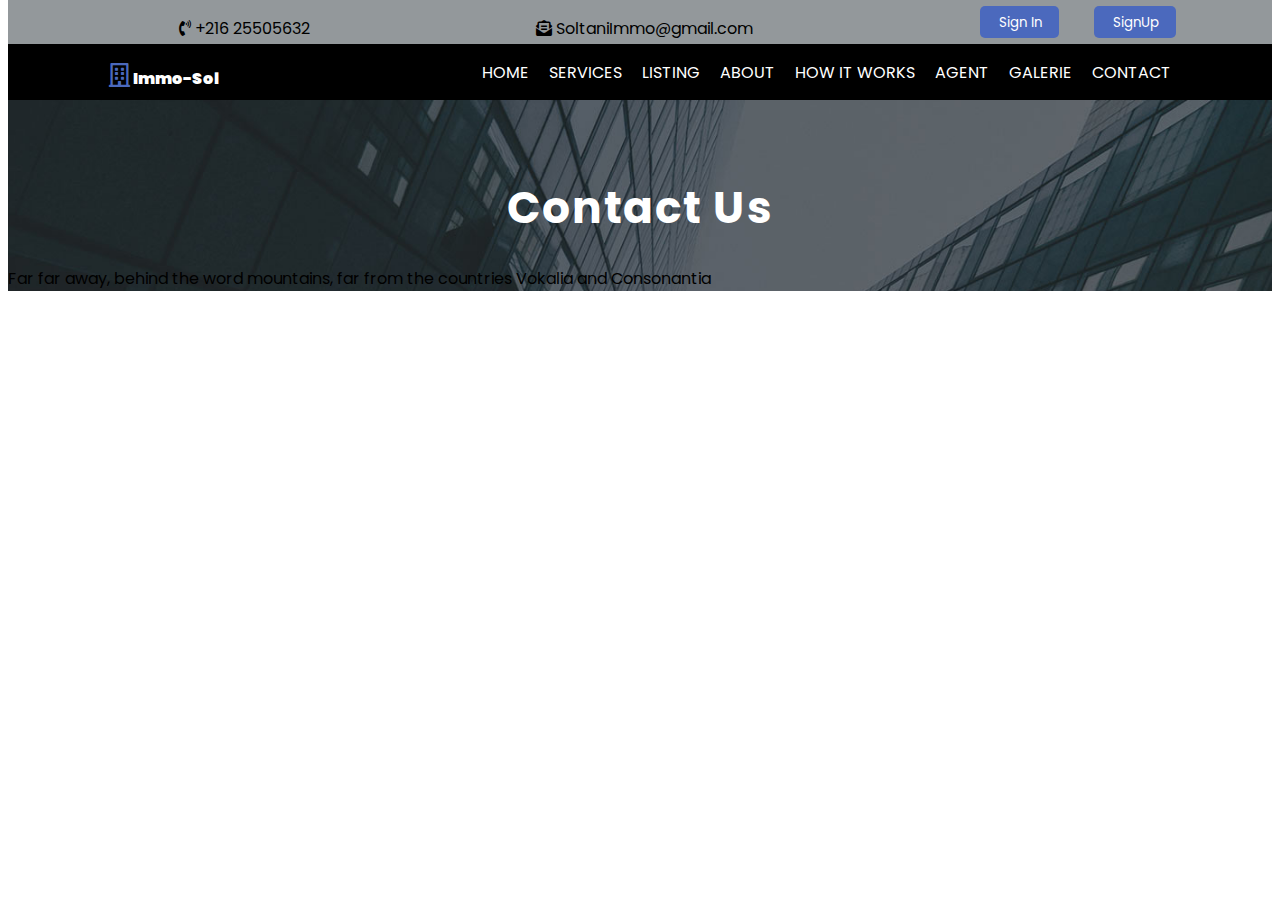
==== contact.html @ a1a5f0de "ajout de deux pages galery et contact et modification" ====
<!DOCTYPE html>
<html lang="en">
<head>
    <meta charset="UTF-8">
    <meta http-equiv="X-UA-Compatible" content="IE=edge">
    <meta name="viewport" content="width=device-width, initial-scale=1.0">
    <title>Contact</title>
    <link rel="stylesheet" href="contact.css">
    <link
    href="https://cdnjs.cloudflare.com/ajax/libs/font-awesome/5.11.2/css/all.min.css"
    rel="stylesheet"
  />
</head>
<body>
    <!----------------------------- Header  -------------------------->
    <header>
        <div class="top">
          <div class="content">
            <div class="nav-top">
              <ul>
                <li>
                  <p><i class="fas fa-phone-volume"></i> +216 25505632</p>
                </li>
                <li>
                  <p>
                    <i class="fas fa-envelope-open-text"></i>
                    SoltaniImmo@gmail.com
                  </p>
                </li>
                <div class="connexion">
                  <li><button>Sign In</button></li>
                  <li><button>SignUp</button></li>
                </div>
              </ul>
            </div>
          </div>
  
          <!-- navbar -->
          <class class="container">
            <div class="navbar">
              <div class="name">
                <a href=""><i class="far fa-building"></i> Immo-Sol</a>
              </div>
              <ul>
                <li class="nav-item">
                  <a href="index.html" class="nav-link">Home</a>
                </li>
                <li class="nav-item">
                  <a href="#services-section" class="nav-link">Services</a>
                </li>
                <li class="nav-item">
                  <a href="#properties-section" class="nav-link">Listing</a>
                </li>
                <li class="nav-item">
                  <a href="#about-section" class="nav-link">About</a>
                </li>
                <li class="nav-item">
                  <a href="#workflow-section" class="nav-link">How it works</a>
                </li>
                <li class="nav-item">
                  <a href="#agent-section" class="nav-link">Agent</a>
                </li>
                <li class="nav-item">
                  <a href="galery.html" class="nav-link">Galerie</a>
                </li>
                <li class="nav-item">
                  <a href="#contact-section" class="nav-link">Contact</a>
                </li>
              </ul>
            </div>
            </header>
            <!-- ------------------------------End Navbar -->
            <div class="contact">
                <h2>Contact Us</h2>
                <p>Far far away, behind the word mountains, far from the countries Vokalia and Consonantia</p>
            </div>
</body>
</html>
---- contact.css ----
@import url("https://fonts.googleapis.com/css2?family=Poppins:ital,wght@0,200;0,300;0,400;0,500;0,600;0,700;0,800;0,900;1,200;1,300;1,400;1,500;1,600;1,800;1,900&display=swap");

* {
  font-family: "Poppins", sans-serif;
}
.top {
  background: rgba(0, 0, 0, 0.1) !important;
}

.nav-top {
  background-color: #93989b;
}
.nav-top ul {
  display: flex;
  justify-content: space-around;
  margin-top: -8px;
  margin-bottom: -16px;
}
.connexion {
  display: flex;
  padding-top: 6px;
}
.nav-top ul button {
  /* padding: 3px; */
  padding: 7px 17px 5px 19px;
  border-radius: 5px;
  color: white;
  border: none;
  background-color: #4b69bd;
}
.name {
  padding-top: 19px;
}
.name i {
  font-size: 24px;
  color: #4b69bd;
}
.name a {
  color: white;
  text-decoration: none;
  font-weight: 900;
}

/***** ---------Navbar **********/

.navbar {
  background-color: black;
  display: flex;
  justify-content: space-around;
  margin-top: 3px;
}
.nav-top ul li {
  list-style: none;
  padding-left: 35px;
}
.navbar ul {
  display: flex;
  justify-content: space-around;
}
.navbar ul li {
  list-style: none;
  padding-left: 20px;
}
.navbar ul li a {
  color: white;
  text-transform: uppercase;
  text-decoration: none;
}
.navbar ul li a:hover {
  color: #4b69bd;
  border-bottom: 1px solid #4b69bd;
}
/************ End Navbar **************/
.contact{
    background-image: url("./image/about-bg.jpg");
    background-repeat: no-repeat;
    background-size: cover;
    margin-top: -38px;
}
.contact h2{
    color: #fff;
    font-size: 44px;
    padding-top: 86px;
    font-weight: 700;
    letter-spacing: 2px;
    text-align: center;
    text-transform: capitalize;
    line-height: 1;
}
.connexion p{
    color: #999999;
}
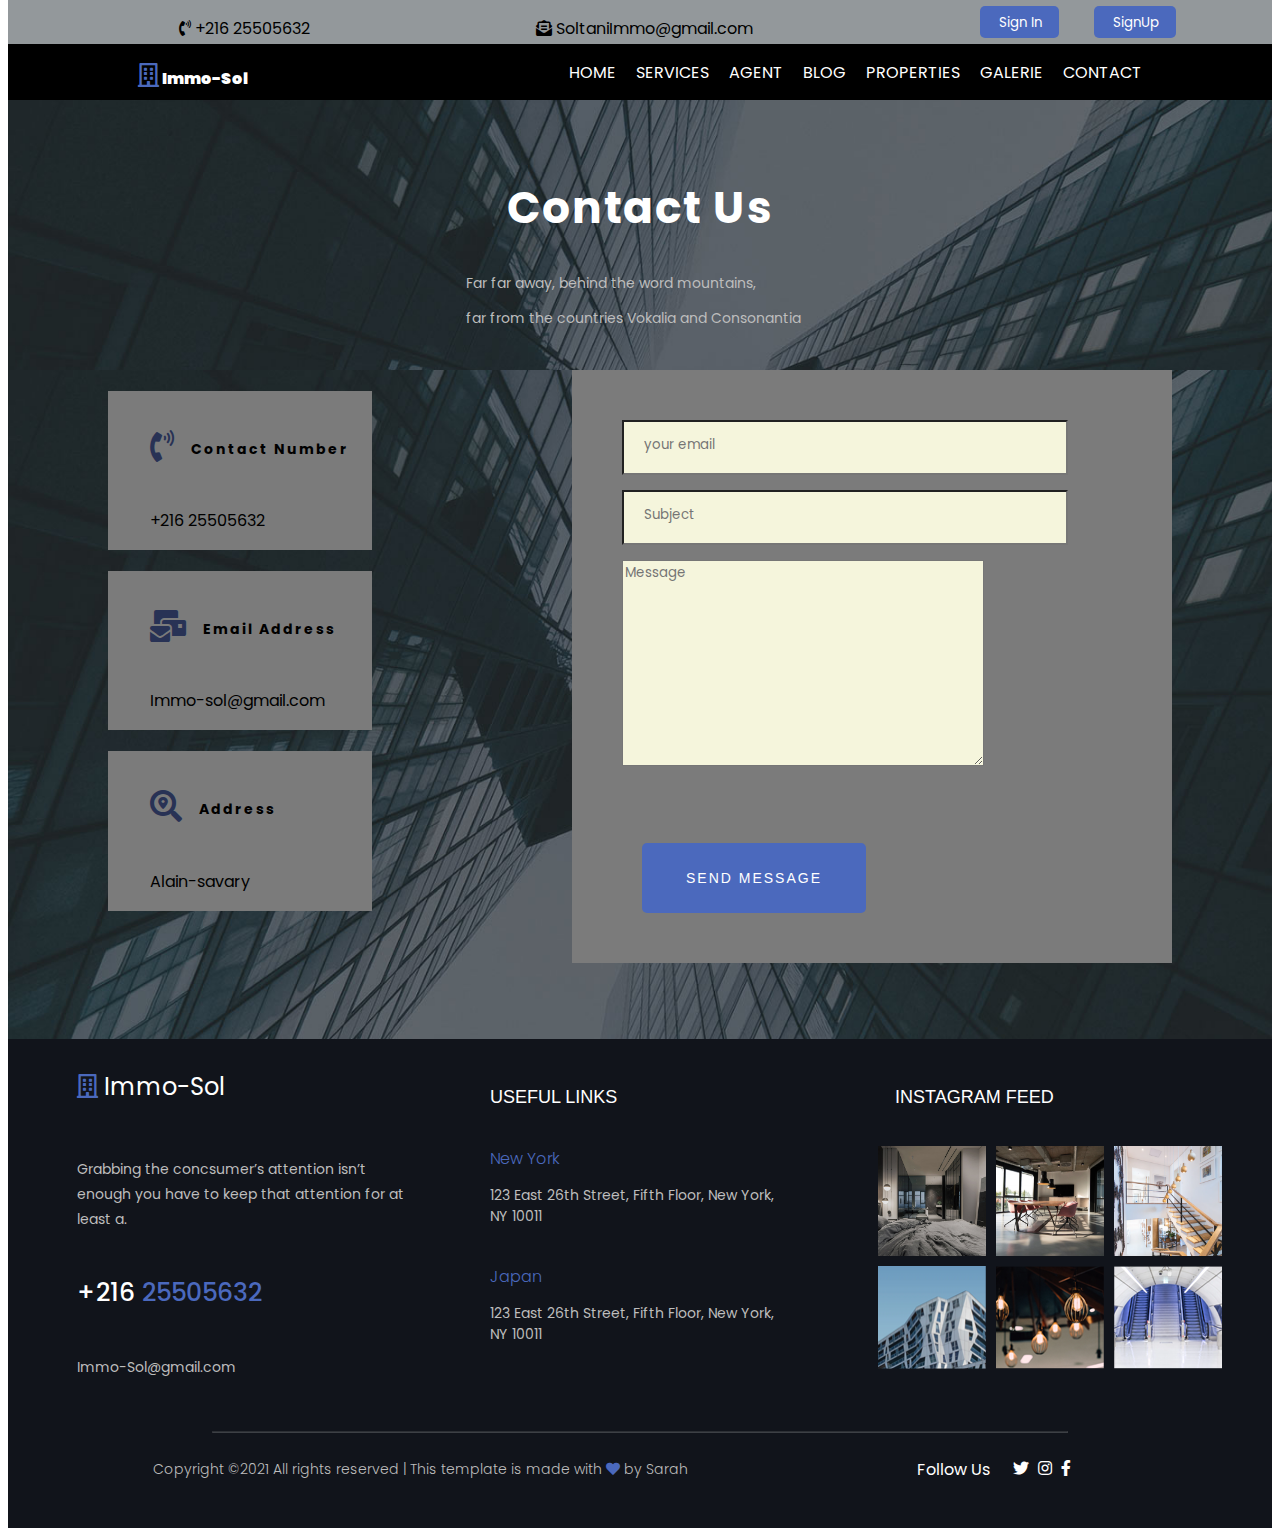
==== commit 6b487354: "modification" ====
--- a/contact.html
+++ b/contact.html
@@ -46,25 +46,23 @@
                   <a href="index.html" class="nav-link">Home</a>
                 </li>
                 <li class="nav-item">
-                  <a href="#services-section" class="nav-link">Services</a>
+                  <a href="#services" class="nav-link">Services</a>
                 </li>
                 <li class="nav-item">
-                  <a href="#properties-section" class="nav-link">Listing</a>
+                  <a href="agent" class="nav-link">Agent</a>
                 </li>
                 <li class="nav-item">
-                  <a href="#about-section" class="nav-link">About</a>
+                  <a href="blog" class="nav-link">Blog</a>
                 </li>
                 <li class="nav-item">
-                  <a href="#workflow-section" class="nav-link">How it works</a>
+                  <a href="properties" class="nav-link">Properties</a>
                 </li>
-                <li class="nav-item">
-                  <a href="#agent-section" class="nav-link">Agent</a>
-                </li>
+              
                 <li class="nav-item">
                   <a href="galery.html" class="nav-link">Galerie</a>
                 </li>
                 <li class="nav-item">
-                  <a href="#contact-section" class="nav-link">Contact</a>
+                  <a href="contact.html" class="nav-link">Contact</a>
                 </li>
               </ul>
             </div>
@@ -72,7 +70,107 @@
             <!-- ------------------------------End Navbar -->
             <div class="contact">
                 <h2>Contact Us</h2>
-                <p>Far far away, behind the word mountains, far from the countries Vokalia and Consonantia</p>
+                <p>Far far away, behind the word mountains, <br> far from the countries Vokalia and Consonantia</p>
             </div>
+            <!----------------------------------------------------->
+            <div class="formulaire">
+              <!---------------Part one----------------->
+             <div class="items-form">
+              <div class="form">
+                <div class="input-item">
+                  <div class="address">
+                    <i class="fas fa-phone-volume fa-2x"></i>
+                    <h6>Contact Number</h6>
+                  </div>
+                  <p> +216 25505632</p>
+                </div>
+              </div>
+              <!---------------Part two----------------->
+              <div class="form">
+                <div class="input-item">
+                  <div class="address">
+                    <i class="fas fa-mail-bulk fa-2x"></i>
+                    <h6>
+                      Email Address</h6>
+                  </div>
+                  <p> Immo-sol@gmail.com</p>
+                </div>
+              </div>
+               <!---------------Part two----------------->
+               <div class="form">
+
+                <div class="input-item">
+                  <div class="address">
+                   
+                    <i class="fas fa-search-location fa-2x"></i>
+                    <h6>Address</h6>
+                  </div>
+                  <p> Alain-savary</p>
+                </div>
+                </div>
+             </div>
+                <!------------------Inputs---------------------------->
+                <div class="inputs">
+                  <input type="text" placeholder="your email"> 
+                  <input type="text" placeholder="Subject">
+                  <textarea name="" id="" cols="30" rows="10" placeholder="Message"></textarea>
+                  <button class="aplay">Send Message</button>
+                </div>
+            </div>
+              <!-- --------------------- Footer  -------------------->
+
+    <footer>
+      <div class="coontainer">
+        <div class="footer-area">
+          <div class="bloc-one">
+            <a href=""><i class="far fa-building"></i> Immo-Sol</a>
+            <p>Grabbing the concsumer’s attention isn’t enough you have to keep that attention for at least a.</p>
+            <h5>+216 <span>25505632</span> </h5>
+            <span class="footer-paraa">Immo-Sol@gmail.com</span>
+          </div>
+          <div class="bloc-two">
+            <h3>USEFUL LINKS</h3>
+            <h6>New York
+             </h6>
+              <p> 123 East 26th Street, Fifth Floor, New York, NY 10011</p>
+              <h6>Japan
+                </h6>
+                <p>123 East 26th Street, Fifth Floor, New York, NY 10011</p>
+          </div>
+          <div class="bloc-three">
+            <h3>INSTAGRAM FEED</h3>
+            <div class="feed-insta-1">
+              <img src="./image/services2.png" alt="">
+              <img src="./image/services3.png" alt="">
+              <img src="./image/services5.png" alt="">
+            </div>
+            <div class="feed-insta-1">
+              <img src="./image/instagram1.png" alt="">
+              <img src="./image/instagram4.png" alt="">
+              <img src="./image/instagram6.png" alt="">
+            </div>
+
+          </div>
+        </div>
+        <hr style="color: #f8f9fa;
+        width: 854px;
+        opacity: 0.2;
+        height: -48px;
+        margin-top: 52px;">
+<div class="footer-buttom">
+  <p class="copyright">Copyright ©2021 All rights reserved | This template is made with <i class="fa fa-heart"></i>  by Sarah</p>
+  <div class="follow">
+    <p>Follow Us</p>
+    
+    <div class="social-media">
+      <i class="fab fa-twitter"></i>
+    <i class="fab fa-instagram"></i>
+    <i class="fab fa-facebook-f"></i>
+    </div>
+  </div>
+</div>
+      </div>
+     
+    </footer>
 </body>
 </html>--- a/contact.css
+++ b/contact.css
@@ -71,22 +71,229 @@
   border-bottom: 1px solid #4b69bd;
 }
 /************ End Navbar **************/
-.contact{
-    background-image: url("./image/about-bg.jpg");
-    background-repeat: no-repeat;
-    background-size: cover;
-    margin-top: -38px;
-}
-.contact h2{
-    color: #fff;
-    font-size: 44px;
-    padding-top: 86px;
-    font-weight: 700;
-    letter-spacing: 2px;
-    text-align: center;
-    text-transform: capitalize;
-    line-height: 1;
-}
-.connexion p{
-    color: #999999;
-}+.contact {
+  background-image: url("./image/about-bg.jpg");
+  background-repeat: no-repeat;
+  background-size: cover;
+  margin-top: -38px;
+  padding-bottom: 20px;
+}
+.contact h2 {
+  color: #fff;
+  font-size: 44px;
+  padding-top: 86px;
+  font-weight: 700;
+  letter-spacing: 2px;
+  text-align: center;
+  text-transform: capitalize;
+  line-height: 1;
+}
+.contact p {
+  color: #999999;
+  line-height: 35px;
+}
+.contact h2 {
+  color: #fff;
+  font-size: 44px;
+  padding-top: 86px;
+  font-weight: 700;
+  letter-spacing: 2px;
+  text-align: center;
+  text-transform: capitalize;
+  line-height: 1;
+}
+.contact p {
+  color: #bdbdbd;
+  font-size: 14px;
+  margin-left: 458px;
+}
+.formulaire {
+  display: flex;
+
+  background-image: url("./image/about-bg.jpg");
+  background-repeat: no-repeat;
+  background-size: cover;
+  justify-content: space-around;
+  padding-bottom: 79px;
+  margin-bottom: -23px;
+}
+.inputs input {
+  padding: 13px 165px 18px 20px;
+  margin-bottom: 15px;
+  background-color: beige;
+}
+.inputs textarea {
+  background-color: beige;
+}
+.input-item {
+  background: #7b7b7b;
+  padding: 15px 23px 1px 42px;
+  margin-top: 21px;
+}
+.address {
+  display: flex;
+}
+.address h6 {
+  letter-spacing: 2px;
+  font-size: 14px;
+  padding-left: 17px;
+}
+.address i {
+  margin-top: 24px;
+  color: #283255;
+}
+.inputs {
+  width: 500px;
+  background: #7b7b7b;
+  padding: 50px;
+}
+.aplay {
+  background: #283255;
+  border-radius: 5px;
+  text-transform: uppercase;
+  font-family: "Rubik", sans-serif;
+  border: none;
+  color: white;
+  font-size: 14px;
+  padding: 27px 44px;
+  font-weight: 500;
+  letter-spacing: 2px;
+  margin-bottom: 0;
+  text-decoration: none;
+  margin: 20px;
+  cursor: pointer;
+  transition: color 0.4s linear;
+}
+
+/********* Footer  ************/
+footer {
+  background: #11141b;
+  padding: 30px;
+  margin-top: 20px;
+}
+footer .footer-area {
+  display: flex;
+}
+footer .bloc-one {
+  width: 338px;
+  margin-left: 39px;
+}
+footer .bloc-one p {
+  line-height: 1.8;
+  margin-bottom: 30px;
+  color: #bdbdbd;
+  margin-top: 53px;
+  font-size: 14px;
+}
+footer .bloc-one h5 {
+  color: white;
+  font-size: 25px;
+  font-weight: 500;
+  text-transform: capitalize;
+}
+footer .bloc-one span {
+  color: #4b69bd;
+}
+footer .bloc-one .footer-paraa {
+  color: #bdbdbd;
+  font-size: 14px;
+}
+footer .fa-building {
+  color: #4b69bd;
+}
+footer .bloc-one a {
+  text-decoration: none;
+  font-size: 24px;
+  color: white;
+}
+footer .bloc-two {
+  margin-left: 75px;
+  width: 298px;
+}
+footer .bloc-two h3 {
+  color: #fff;
+  font-family: "Barlow", sans-serif;
+  font-size: 18px;
+  margin-bottom: 38px;
+  font-weight: 500;
+  text-transform: uppercase;
+}
+footer .bloc-two p {
+  color: #bdbdbd;
+  font-size: 14px;
+}
+footer .bloc-two h6 {
+  color: #4b69bd;
+  font-size: 16px;
+  font-weight: 300;
+  margin-bottom: 10px;
+}
+footer .bloc-three h3 {
+  color: #fff;
+  font-family: "Barlow", sans-serif;
+  font-size: 18px;
+  margin-bottom: 38px;
+  font-weight: 500;
+  text-transform: uppercase;
+  margin-left: 107px;
+}
+footer .bloc-three .feed-insta-1 {
+  display: flex;
+  margin-left: 90px;
+}
+footer .bloc-three .feed-insta-1 img {
+  width: 108px;
+  margin-bottom: 10px;
+  padding-right: 10px;
+}
+.copyright {
+  color: #bdbdbd;
+  font-weight: 300;
+  font-size: 14px;
+  line-height: 2;
+  margin-bottom: 12px;
+}
+.copyright i {
+  color: #4b69bd;
+}
+.footer-buttom {
+  display: flex;
+  justify-content: space-around;
+}
+.follow {
+  display: flex;
+  justify-content: space-around;
+  color: #fff;
+
+  margin-right: 57px;
+}
+.social-media {
+  margin-top: 15px;
+  margin-left: 23px;
+}
+.fa-twitter,
+.fa-instagram {
+  padding-right: 5px;
+}
+.box-galery {
+  background-color: #333;
+  padding-bottom: 50px;
+}
+.aplay {
+  background: #4b69bd;
+  border-radius: 5px;
+  text-transform: uppercase;
+  font-family: "Rubik", sans-serif;
+  border: none;
+  font-size: 14px;
+  padding: 27px 44px;
+  font-weight: 500;
+  letter-spacing: 2px;
+  margin-bottom: 0;
+  margin-top: 70px;
+  text-decoration: none;
+  margin-left: 20px;
+  cursor: pointer;
+  transition: color 0.4s linear;
+  text-align: center;
+}
